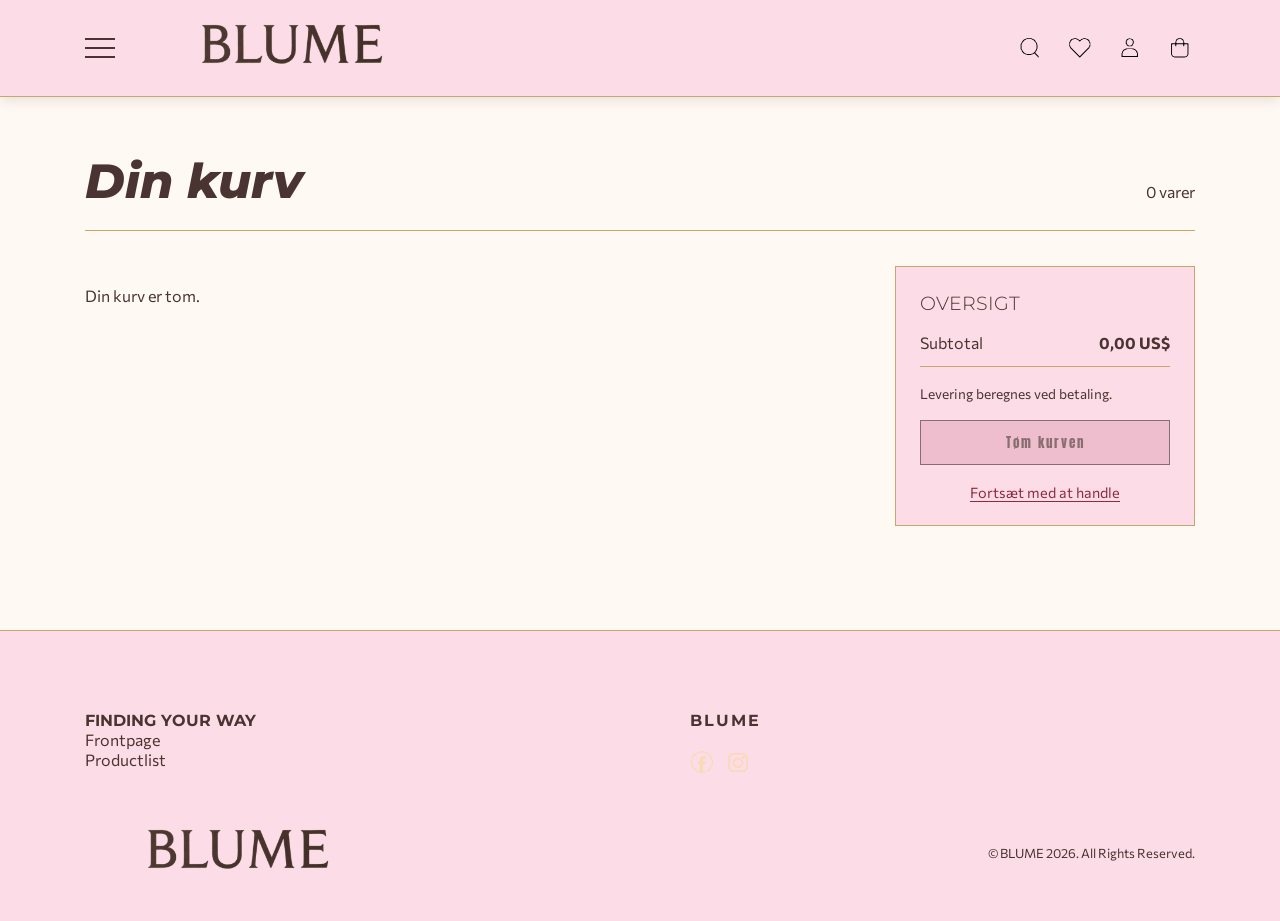
==== basket.html @ ae3f295f "product side" ====
<!DOCTYPE html>
<html lang="da">

<head>
    <meta charset="UTF-8">
    <meta name="viewport" content="width=device-width, initial-scale=1.0">
    <meta name="robots" content="noindex">
    <title>BLUME – Kurv</title>
    <link rel="icon" type="image/x-icon" href="images/favicon.ico">
    <link rel="preconnect" href="https://fonts.googleapis.com">
    <link rel="preconnect" href="https://fonts.gstatic.com" crossorigin>
    <link
        href="https://fonts.googleapis.com/css2?family=Commissioner:wght@100..900&family=Montserrat:ital,wght@0,100..900;1,100..900&display=swap"
        rel="stylesheet">
    <link rel="stylesheet" href="style.css">
</head>

<body>
    <!-- Fælles sidehoved med link tilbage til forsiden og kurven. -->
    <header class="header">
        <a class="logo_wrap" href="index.html" aria-label="BLUME – forside">
            <img src="images/blume-logo.png" class="logo" alt="BLUME">
        </a>
        <button class="burger" aria-label="Åbn menu">
            <span class="line"></span>
            <span class="line"></span>
            <span class="line"></span>
        </button>
        <nav class="navbar">
            <ul>
                <li><a href="index.html">Frontpage</a></li>
                <li><a href="productlist.html">Products</a></li>
            </ul>
        </nav>
        <nav class="header-actions" aria-label="Hurtige links">
            <a href="search.html" aria-label="Søg" title="Søg">
                <img src="images/search.svg" alt="" aria-hidden="true" width="30" height="30">
            </a>
            <a href="favorites.html" aria-label="Favoritter" title="Favoritter">
                <img src="images/heart.svg" alt="" aria-hidden="true" width="30" height="30">
            </a>
            <a href="profil.html" aria-label="Profil" title="Profil">
                <img src="images/profil.svg" alt="" aria-hidden="true" width="30" height="30">
            </a>
            <a href="basket.html" aria-label="Kurv" title="Kurv">
                <img src="images/basket.svg" alt="" aria-hidden="true" width="40" height="40">
            </a>
        </nav>
    </header>

    <!-- Kurvside med varelinjer, antal og en enkel prisoversigt. -->
    <main class="basket-page">
        <div class="basket-heading">
            <h1>Din kurv</h1>
            <p id="basket-count" aria-live="polite"></p>
        </div>
        <p id="basket-status" role="status" aria-live="polite"></p>
        <div class="basket-layout">
            <section id="basket-items" class="basket-items" aria-label="Varer i kurven" aria-live="polite"></section>
            <aside class="basket-summary" aria-labelledby="basket-summary-title">
                <h2 id="basket-summary-title">Oversigt</h2>
                <div class="basket-summary-row">
                    <span>Subtotal</span>
                    <strong id="basket-subtotal"></strong>
                </div>
                <p>Levering beregnes ved betaling.</p>
                <button id="clear-basket" class="btn" type="button">Tøm kurven</button>
                <a class="basket-continue" href="productlist.html">Fortsæt med at handle</a>
            </aside>
        </div>
    </main>

    <footer class="footer">
        <div class="footer-grid">
            <div>
                <h3>Finding your way</h3>
                <ul>
                    <li><a href="index.html">Frontpage</a></li>
                    <li><a href="productlist.html">Productlist</a></li>
                </ul>
            </div>
            <div class="footer-social">
                <h4>BLUME</h4>
                <div class="social-icons">
                    <a href="#" target="_blank">
                        <img src="images/face_logo.png" alt="Facebook">
                    </a>
                    <a href="#" target="_blank">
                        <img src="images/insta_logo.png" alt="Instagram">
                    </a>
                </div>
            </div>
        </div>
        <div class="footer-bottom">
            <img src="images/blume-logo.png" class="logo" alt="BLUME">
            <p>© BLUME 2026. All Rights Reserved.</p>
        </div>
    </footer>

    <script src="script.js"></script>
    <script src="api.js"></script>
    <script src="basket.js"></script>
</body>

</html>
---- style.css ----
@import url("https://fonts.googleapis.com/css2?family=Alegreya:ital,wght@0,400..900;1,400..900&family=Anton&family=Chewy&family=Open+Sans:ital,wght@0,300..800;1,300..800&display=swap");

/* ========================================
   VARIABLES
======================================== */

:root {
  /* Farvepaletten fra jeres referencebillede */
  --color-petal-pink: #f3c6d5;
  --color-powder-blush: #e9afc2;
  --color-porcelain: #fff9f4;
  --color-matcha-cream: #d8dec2;
  --color-lavender-mist: #dcd3e8;
  --color-cherry-lacquer: #8e2940;
  --color-warm-cocoa: #4a3432;
  --color-champagne-gold: #c9a66b;
  --color-plum: #470f3f;
  --color-soft-pink: #fcdce6;
  --color-text: var(--color-warm-cocoa);
  /* Font størrelser */
  --font-h1-size: 3rem;
  --font-h2-size: 1.2rem;
  --font-h3-size: 1rem;
  --text-size: 1rem;
  /* Fonts */
  --font-family-h1: "Montserrat", sans-serif;
  --font-family-h2-h3: "Montserrat", sans-serif;
  --font-family-p: "Commissioner", sans-serif;
  --font-family-btn: "Anton", sans-serif;
  /* Font weight */
  --font-weight-extrabold: 800;
  --font-weight-bold: 700;
  --font-weight-medium: 500;
  --font-weight-regular: 300;
}

/* ========================================
   RESET
======================================== */

* {
  margin: 0;
  padding: 0;
  box-sizing: border-box;

  scroll-behavior: smooth;
}

body {
  overflow-x: hidden;
}

img {
  max-width: 100%;
}

main {
  padding: 0 85px;
  max-width: 100%;
}

/* ========================================
   OVERSKRIFTER OG TEKST
======================================== */

h1 {
  margin: 20px 0;
  color: var(--color-text);
  font-family: var(--font-family-h1);
  font-size: var(--font-h1-size);
  font-style: italic;
  font-weight: var(--font-weight-extrabold);
  line-height: 1.3;
  text-align: center;
}

h2 {
  margin: 20px 0;
  color: var(--color-text);
  font-family: var(--font-family-h2-h3);
  font-size: var(--font-h2-size);
  font-weight: var(--font-weight-regular);
  text-transform: uppercase;
}

h3 {
  color: var(--color-text);
  font-family: var(--font-family-h2-h3);
  font-size: var(--font-h3-size);
  text-transform: uppercase;
}

p {
  color: var(--color-text);
  font-family: var(--font-family-p);
  font-size: var(--text-size);
}

/* ========================================
   GENEREL BUTTON
======================================== */

.btn {
  display: inline-block;
  padding: 12px 40px;
  background: var(--color-warm-cocoa);
  color: var(--color-powder-blush);
  border: 1px solid var(--color-warm-cocoa);
  font-family: var(--font-family-btn);
  font-size: 0.8rem;
  letter-spacing: 2px;
  text-decoration: none;
  transition: 0.3s ease;
  margin-bottom: 1rem;
}

.btn:hover {
  background: var(--color-powder-blush);
  color: var(--color-warm-cocoa);
  border-color: var(--color-warm-cocoa);
}

.btn.active {
  background: var(--color-cherry-lacquer);
  color: var(--color-warm-cocoa);
  border-color: var(--color-warm-cocoa);
}

/* ========================================
   HEADER
======================================== */

.header {
  position: fixed;
  top: 0;
  left: 0;
  z-index: 1000;
  display: flex;
  justify-content: flex-start;
  align-items: center;
  gap: 24px;
  width: 100%;
  padding: 5px 85px;
  background-color: var(--color-porcelain);
  box-shadow: 0 4px 12px rgba(74, 52, 50, 0.12);
}

.logo_wrap {
  display: flex;
  align-items: center;
  gap: 12px;
}

.logo {
  width: 250px;
}

.header p {
  margin: 0;
  color: var(--color-warm-cocoa);
  font-family: var(--font-family-h1);
  font-size: 1rem;
  font-style: italic;
  font-weight: var(--font-weight-medium);
  letter-spacing: 5px;
}

/* ========================================
   NAVIGATION
======================================== */

.navbar ul {
  display: flex;
  flex-direction: column;
  gap: 20px;
  margin: 0;
  padding: 0;
  list-style: none;
  text-align: left;
}

.navbar {
  display: none;
  position: absolute;
  top: 100%;
  left: 85px;
  width: 220px;
  padding: 20px;
  background-color: var(--color-porcelain);
  box-shadow: 0 4px 12px rgba(74, 52, 50, 0.12);
}

.navbar.active {
  display: block;
}

.navbar a {
  color: var(--color-warm-cocoa);
  font-family: var(--font-family-p);
  font-size: 1rem;
  font-weight: var(--font-weight-medium);
  letter-spacing: 1px;
  text-decoration: none;
  transition: 0.3s ease;
}

.navbar a:hover {
  color: var(--color-cherry-lacquer);
}

.navbar a.active {
  color: var(--color-powder-blush);
}

.header-actions {
  display: flex;
  align-items: center;
  gap: 20px;
  margin-left: auto;
}

.header-actions a {
  display: flex;
  align-items: center;
  justify-content: center;
  width: 30px;
  height: 30px;
  color: var(--color-warm-cocoa);
}

.header-actions a:hover {
  color: var(--color-cherry-lacquer);
}

.header-actions img {
  display: block;
  width: 30px;
  height: 30px;
  object-fit: contain;
}

/* ========================================
   BURGER MENU
======================================== */

.burger {
  display: flex;
  order: -1;
  flex: 0 0 30px;
  flex-direction: column;
  justify-content: space-between;
  width: 30px;
  height: 20px;
  background: transparent;
  border: none;
  cursor: pointer;
}

.burger.active .line:nth-child(1) {
  transform: rotate(45deg) translate(5px, 5px);
}

.burger.active .line:nth-child(2) {
  opacity: 0;
}

.burger.active .line:nth-child(3) {
  transform: rotate(-45deg) translate(5px, -5px);
}

.burger .line {
  width: 100%;
  height: 2px;
  background: var(--color-warm-cocoa);
  transition: 0.3s ease;
}

/* ========================================
   HERO
======================================== */

.announcement-bar {
  width: 100vw;
  max-width: none;
  margin-top: 95px;
  margin-left: calc(50% - 50vw);
  margin-right: calc(50% - 50vw);
  overflow: hidden;
  background-color: #d9dfc3;
  color: #000;
  text-align: center;
  padding: 22px 15px;
  font-family: var(--font-family-h2-h3), sans-serif;
  font-size: 22px;
  font-weight: 300;
  box-sizing: border-box;
}

.announcement-track {
  display: flex;
  width: max-content;
  animation: announcement-scroll 28s linear infinite;
}

.announcement-group {
  display: flex;
  flex: 0 0 auto;
  align-items: center;
}

.announcement-group span {
  padding: 0 1.5rem;
}

.announcement-group span::after {
  content: "•";
  margin-left: 3rem;
  color: var(--color-plum);
}

.announcement-track:hover {
  animation-play-state: paused;
}

@keyframes announcement-scroll {
  to {
    transform: translateX(-50%);
  }
}

@media (prefers-reduced-motion: reduce) {
  .announcement-track {
    animation: none;
  }

  .announcement-group[aria-hidden="true"] {
    display: none;
  }

  .announcement-group {
    flex-wrap: wrap;
    justify-content: center;
  }
}

.hero {
  width: 100vw;
  max-width: none;
  margin-left: calc(50% - 50vw);
  margin-right: calc(50% - 50vw);
  min-height: 700px;
  padding-top: 0;
  overflow: hidden;

  background-image: url("images/hero.svg");
  background-size: cover;
  background-position: center;
  background-repeat: no-repeat;
  display: flex;
  justify-content: center;
  align-items: center;
  text-align: center;
}

.hero-content {
  display: flex;
  flex-direction: column;
  align-items: center;
  gap: 22px;
}

.hero h1 {
  margin: 0;
  color: #463330;
  font-family: var(--font-family-h1);
  font-size: 48px;
  font-style: var(--font-weight-extrabold);
  font-weight: 900;
}

.hero-button {
  display: inline-flex;
  justify-content: center;
  align-items: center;
  padding: 25px 50px;
  border-radius: 50px;
  background-color: #480d40;
  color: #a6ad8a;
  font-family: Arial, sans-serif;
  font-size: 23px;
  font-weight: 900;
  text-decoration: none;
  transition: 0.3s ease;
}

.hero-button:hover {
  background-color: #612057;
  transform: scale(1.05);
}

.hero img {
  display: block;
  width: 100%;
  height: auto;
}

.goodiebox {
  width: 100vw;
  max-width: none;
  min-height: 700px;
  margin-left: calc(50% - 50vw);
  margin-right: calc(50% - 50vw);
  padding: 0 10%;
  overflow: hidden;
  background-image: url("images/goodiebox.svg");
  background-size: cover;
  background-position: center;
  background-repeat: no-repeat;
  display: flex;
  align-items: center;
  justify-content: flex-end;
  text-align: right;
}

.goodiebox-content {
  display: flex;
  flex-direction: column;
  align-items: center;
  gap: 22px;
}

.goodiebox h1 {
  margin: 0;
  color: #463330;
  font-family: var(--font-family-h1);
  font-size: 36px;
  font-style: var(--font-weight-extrabold);
  text-align: center;
}
.goodiebox h2 {
  width: 100%;
  margin: 0;
  color: #463330;
  font-family: var(--font-family-h2-h3);
  font-size: 30px;
  font-style: var(--font-weight-regular);
  text-transform: none;
  text-align: center;
}

@media (max-width: 600px) {
  .goodiebox {
    min-height: 350px;
    padding: 0 8%;
    background-position: center;
  }

  .goodiebox h1 {
    font-size: 27px;
  }
  .goodiebox h2 {
    font-size: 22px;
  }
}

/* ========================================
   GRID 1-1
======================================== */

.grid_1-1 {
  display: grid;
  grid-template-columns: 1fr 1fr;
  gap: 100px;
  align-items: center;
  max-width: 1100px;
  margin: 0 auto;
}

/* ========================================
   KORT OM SITE
======================================== */

.kortomsite {
  position: relative;
  /* Fjerner main's side-padding */
  margin-left: -85px;
  margin-right: -85px;
  padding: 160px 30px 100px;
  overflow: hidden;
  background-image: url("images/hero.png");
  background-size: cover;
  background-position: center;
  background-repeat: no-repeat;
}

/* CENTRERET INDHOLD */

.kortomsite-content {
  position: relative;
  z-index: 1;
  max-width: 700px;
  margin: 0 auto;
  text-align: center;
}

/* OVERSKRIFT */

.kortomsite h1 {
  color: var(--color-soft-pink);
  text-align: center;
}

/* UNDEROVERSKRIFT */

.kortomsite h2 {
  color: var(--color-porcelain);
  text-align: center;
}

/* TEKST */

.kortomsite p {
  color: var(--color-warm-cocoa);
  line-height: 1.7;
  text-align: center;
}

/* ========================================
   KATEGORI GRID - FORSIDE
======================================== */

.category-section {
  width: 100%;
  padding: 32px 0;
}

/* GRID */

.category-grid {
  display: grid;
  grid-template-columns: repeat(4, minmax(0, 1fr));
  gap: 15px;
}

/* KATEGORI KORT */

.category-card {
  position: relative;
  display: block;
  width: 100%;
  height: 410px;
  overflow: hidden;
  color: var(--color-warm-cocoa);
  text-decoration: none;
}

/* BILLEDER */

.category-card img {
  display: block;
  width: 100%;
  height: 100%;
  object-fit: cover;
  transition: transform 0.4s ease;
}

/* HOVER PÅ BILLEDE */

.category-card:hover img {
  transform: scale(1.05);
}

/* KATEGORI KNAP */

.category-button {
  position: absolute;
  bottom: 30px;
  left: 50%;
  transform: translateX(-50%);
  display: inline-block;
  padding: 24px 28px;
  background: var(--color-porcelain);
  color: var(--color-warm-cocoa);
  font-family: var(--font-family-p);
  font-size: 22px;
  font-weight: var(--font-weight-medium);
  white-space: nowrap;
  text-align: center;
  transition:
    background 0.3s ease,
    color 0.3s ease;
}

/* HOVER */

.category-card:hover .category-button {
  background: var(--color-warm-cocoa);
  color: #fff;
}

/* ========================================
   PRODUCTLIST PAGE
======================================== */

.productlist-page {
  padding: 150px 85px 80px;
  background-color: var(--color-porcelain);
  min-height: 100vh;
}

/* ========================================
   PRODUCTLIST OVERSKRIFT
======================================== */

.productlist-header {
  margin-bottom: 50px;
  text-align: center;
}

.productlist-header h1 {
  color: var(--color-warm-cocoa);
}

.productlist-header p {
  color: var(--color-warm-cocoa);
}

/* ========================================
   PRODUCT GRID
======================================== */

.product_list_container {
  display: grid;
  grid-template-columns: repeat(auto-fit, minmax(min(250px, 100%), 1fr));
  grid-template-rows: auto auto 1fr auto 1fr;
  gap: 30px 20px;
}

/* ========================================
   PRODUCT CARD - SUBGRID
======================================== */

.product {
  display: grid;
  grid-template-rows: subgrid;
  grid-row: span 5;
  gap: 12px;
  position: relative;
  min-width: 0;
  padding-bottom: 20px;
  background-color: var(--color-porcelain);
}

/* ========================================
   PRODUCT IMAGE
======================================== */

.product > img {
  display: block;
  width: 100%;
  aspect-ratio: 3 / 4;
  object-fit: cover;
}

/* ========================================
   PRODUCT NAME
======================================== */

.product h3 {
  margin: 0;
  padding: 0 20px;
  color: var(--color-warm-cocoa);
  font-family: var(--font-family-h2-h3);
  font-size: 1.2rem;
  text-transform: uppercase;
}

/* ========================================
   PRODUCT DESCRIPTION
======================================== */

.product > p:not(.soldout_tag) {
  padding: 0 20px;
  color: var(--color-warm-cocoa);
  font-family: var(--font-family-p);
  font-size: 0.9rem;
}

/* ========================================
   PRODUCT PRICE
======================================== */

.product-price {
  display: flex;
  flex-direction: column;
  gap: 5px;
  padding: 0 20px;
}

.product-price p {
  color: var(--color-warm-cocoa);
  font-family: var(--font-family-p);
  font-size: 1rem;
  font-weight: 700;
}

/* ========================================
   DISCOUNT
======================================== */

.discount .product-price > p:first-child {
  color: var(--color-cherry-lacquer);
}

.product-price .old-price {
  color: var(--color-warm-cocoa);
  font-size: 0.85rem;
  font-weight: 400;
  text-decoration: line-through;
}

.product-detail-image {
  position: relative;
}

.product-favorite {
  position: absolute;
  top: 12px;
  left: 12px;
  display: grid;
  place-items: center;
  width: 44px;
  height: 44px;
  background: var(--color-porcelain);
  color: var(--color-warm-cocoa);
  border: 1px solid var(--color-champagne-gold);
  border-radius: 50%;
  font-size: 1.5rem;
  cursor: pointer;
}

.product-favorite[aria-pressed="true"] {
  color: var(--color-cherry-lacquer);
}

.product-favorite:focus-visible {
  outline: 3px solid var(--color-cherry-lacquer);
  outline-offset: 3px;
}

.detail-sale-tag {
  position: absolute;
  top: 0;
  right: 0;
  background-color: var(--color-cherry-lacquer);
  color: var(--color-porcelain);
  padding: 10px 15px;
  font-weight: bold;
}

.detail-sale-tag:empty {
  display: none;
}

.detail-soldout-tag {
  position: absolute;
  top: 0;
  left: 0;
  padding: 10px 15px;
  background-color: var(--color-warm-cocoa);
  color: var(--color-porcelain);
  font-family: var(--font-family-btn);
  font-size: 0.8rem;
  letter-spacing: 1px;
}

.detail-soldout-tag:empty {
  display: none;
}

.detail-soldout-tag:empty {
  display: none;
}

/* ========================================
   PRODUCT BUTTON
======================================== */

.product .btn {
  display: block;
  width: calc(100% - 40px);
  margin: 0 20px;
  padding: 12px 15px;
  text-align: center;
  align-self: end;
}

/* Holder produktlink og kurveknap samlet i produktkortet. */
.product-actions {
  display: grid;
  gap: 8px;
  align-self: end;
}

.product .product-actions .btn {
  width: 100%;
  margin: 0;
}

/* ========================================
   SOLD OUT
======================================== */

.soldout_tag {
  visibility: hidden;
}

.soldout > img {
  opacity: 0.5;
}

.soldout .soldout_tag {
  visibility: visible;
  position: absolute;
  top: 0;
  left: 0;
  padding: 10px 15px;
  background-color: var(--color-warm-cocoa);
  color: var(--color-porcelain);
  font-family: var(--font-family-btn);
  font-size: 0.8rem;
  letter-spacing: 1px;
}

/* ========================================
   DISCOUNT
======================================== */

.discount_tag {
  display: none;
}

.discount .discount_tag {
  display: block;
  position: absolute;
  top: 0;
  right: 0;
  padding: 10px 15px;
  background-color: var(--color-cherry-lacquer);
  color: var(--color-porcelain);
  font-family: var(--font-family-btn);
  font-size: 0.8rem;
  letter-spacing: 1px;
}

/* ========================================
   FOOTER
======================================== */

.footer {
  padding: 80px 85px 0;
  background-color: var(--color-warm-cocoa);
}

.footer .logo {
  width: 80px;
}

.footer-grid {
  display: grid;
  grid-template-columns: repeat(2, 1fr);
  gap: 100px;
}

.footer ul {
  margin: 0;
  padding: 0;
  list-style: none;
}

.footer-social {
  display: flex;
  flex-direction: column;
  align-items: flex-start;
}

.social-icons {
  display: flex;
  gap: 12px;
}

.social-icons img {
  width: 24px;
  height: 24px;
}

.footer h4 {
  margin-bottom: 20px;
  color: var(--color-soft-pink);
  font-family: var(--font-family-h2-h3);
  letter-spacing: 2px;
}

.footer a {
  color: var(--color-soft-pink);
  font-family: var(--font-family-p);
  text-decoration: none;
}

.footer a:hover {
  color: var(--color-cherry-lacquer);
}

.footer p {
  color: var(--color-soft-pink);
  font-size: 0.9rem;
  line-height: 1.8;
}

.footer-bottom {
  display: flex;
  justify-content: space-between;
  align-items: center;
  margin-top: 8px;
  padding: 25px 0;
}

.footer-bottom p {
  font-size: 0.8rem;
}

/* ========================================
   PRODUCT PAGE
======================================== */

.product-page {
  padding: 160px 85px 80px;
  min-height: 100vh;
  background-color: var(--color-porcelain);
}

/* ========================================
   BACK LINK
======================================== */

.back-link {
  display: inline-block;
  margin-bottom: 35px;
  color: var(--color-warm-cocoa);
  font-family: var(--font-family-p);
  font-size: 0.9rem;
  text-decoration: none;
}

.back-link:hover {
  color: var(--color-cherry-lacquer);
}

/* ========================================
   PRODUCT LAYOUT
======================================== */

.product-detail {
  display: grid;
  grid-template-columns: 1.1fr 1fr 0.8fr;
  gap: 40px;
  align-items: start;
}

/* ========================================
   PRODUCT IMAGE
======================================== */

.product-detail-image {
  background-color: var(--color-porcelain);
}

.product-detail-image img {
  display: block;
  width: 100%;
  height: auto;
  object-fit: contain;
}

/* ========================================
   PRODUCT INFORMATION
======================================== */

.product-information {
  padding: 0 10px;
}

.product-information h1 {
  margin: 0 0 35px;
  color: var(--color-warm-cocoa);
  font-size: 2.5rem;
  text-align: left;
  line-height: 1.1;
}

/* ========================================
   SPECIFICATIONS
======================================== */

.product-specifications h2 {
  margin: 20px 0 5px;
  color: var(--color-warm-cocoa);
  font-family: var(--font-family-h2-h3);
  font-size: 1.1rem;
}

.product-specifications p {
  margin-bottom: 15px;
  color: var(--color-warm-cocoa);
  font-family: var(--font-family-p);
  font-size: 0.95rem;
  line-height: 1.5;
}

/* ========================================
   BRAND INFORMATION
======================================== */

.brand-information {
  margin-top: 60px;
}

.brand-information h2 {
  margin-bottom: 15px;
  color: var(--color-cherry-lacquer);
  font-family: var(--font-family-h2-h3);
  font-size: 2.5rem;
}

.brand-information p {
  color: var(--color-warm-cocoa);
  font-family: var(--font-family-p);
  font-size: 0.95rem;
  line-height: 1.6;
}

/* ========================================
   BUY BOX
======================================== */

.product-buy-box {
  display: flex;
  flex-direction: column;
  gap: 25px;
  padding: 30px;
  background-color: var(--color-warm-cocoa);
}

.product-buy-box h2 {
  margin: 0;
  color: var(--color-porcelain);
  font-family: var(--font-family-h2-h3);
  font-size: 1.8rem;
  line-height: 1.3;
}

.product-buy-box .product-category {
  color: var(--color-porcelain);
  font-family: var(--font-family-p);
  font-size: 0.9rem;
}

.product-buy-box .product-detail-price p {
  color: var(--color-powder-blush);
  font-family: var(--font-family-p);
  font-size: 1.5rem;
  font-weight: 700;
}
.product-detail-price {
  display: flex;
  flex-direction: column;
  gap: 5px;
}

.product-buy-box .detail-original-price {
  color: var(--color-porcelain);
  font-size: 1rem;
  font-weight: 400;
  text-decoration: line-through;
}

.purchase-actions {
  display: grid;
  gap: 14px;
}

.quantity-selector {
  display: flex;
  align-items: center;
  justify-content: space-between;
  width: 132px;
  min-height: 44px;
  padding: 4px;
  border: 1px solid var(--color-porcelain);
  color: var(--color-porcelain);
  font-family: var(--font-family-p);
}

.quantity-selector button {
  width: 34px;
  height: 34px;
  background: transparent;
  color: inherit;
  border: 0;
  font-size: 1.25rem;
  cursor: pointer;
}

.quantity-selector button:disabled {
  opacity: 0.45;
  cursor: not-allowed;
}

.quantity-value {
  min-width: 24px;
  text-align: center;
}

.detail-original-price:empty {
  display: none;
}

/* ========================================
   SIZE SELECTOR
======================================== */

.size-selector {
  display: flex;
  flex-direction: column;
  gap: 10px;
}

.size-selector label {
  color: var(--color-porcelain);
  font-family: var(--font-family-p);
  font-size: 0.9rem;
}

.size-selector select {
  width: 100%;
  padding: 12px 15px;
  background-color: var(--color-porcelain);
  color: var(--color-warm-cocoa);
  border: none;
  font-family: var(--font-family-p);
  font-size: 1rem;
  cursor: pointer;
}

/* ========================================
   ADD TO BASKET BUTTON
======================================== */

.product-buy-box .add-to-basket {
  width: 100%;
  padding: 15px;
  background-color: var(--color-cherry-lacquer);
  color: white;
  border: 1px solid var(--color-cherry-lacquer);
  font-family: var(--font-family-btn);
  font-size: 1rem;
  cursor: pointer;
}

.product-buy-box .add-to-basket:hover {
  background-color: var(--color-porcelain);
  color: var(--color-warm-cocoa);
  border-color: var(--color-porcelain);
}

.product-buy-box .add-to-basket:disabled {
  opacity: 0.55;
  cursor: not-allowed;
}

/* ========================================
   RESPONSIVE - TABLET
======================================== */

@media (max-width: 1024px) {
  /* KATEGORI GRID */

  .category-grid {
    grid-template-columns: repeat(2, minmax(0, 1fr));
  }

  .category-card {
    height: 350px;
  }

  .category-button {
    font-size: 20px;
    padding: 20px 25px;
  }

  /* PRODUCTLIST */

  .productlist-page {
    padding: 150px 40px 60px;
  }

  /* KORT OM SITE */

  .kortomsite {
    padding: 60px 50px;
  }

  /* ========================================
     PRODUKTSIDE - TABLET
  ======================================== */

  /* Billede + information ved siden af hinanden */
  .product-detail {
    grid-template-columns: 1fr 1fr;
    gap: 40px;
  }

  /* Buy box går over hele bredden nedenunder */
  .product-buy-box {
    grid-column: 1 / -1;
  }
}

/* ========================================
   RESPONSIVE - MOBIL / TABLET
======================================== */

@media (max-width: 800px) {
  /* ========================================
     GENERELT
  ======================================== */

  main {
    padding: 0 25px;
  }

  /* ========================================
     HEADER
  ======================================== */

  .header {
    position: relative;
    padding: 15px 25px;
  }

  /* LOGO */

  /* ========================================
     NAVIGATION
  ======================================== */

  .navbar {
    left: 25px;
  }

  .header {
    gap: 10px;
  }

  .header-actions {
    gap: 20px;
  }

  .header-actions a {
    width: 30px;
    height: 30px;
  }

  .navbar a {
    font-size: 18px;
  }

  /* ========================================
     BURGER MENU
  ======================================== */

  /* ========================================
     HERO
  ======================================== */

  .announcement-bar {
    margin-top: 0;
  }

  .hero {
    padding-top: 0;
  }

  @media (max-width: 600px) {
    .hero {
      min-height: 350px;
    }

    .hero h1 {
      font-size: 27px;
    }

    .hero-button {
      padding: 20px 40px;
      font-size: 18px;
    }
  }

  /* ========================================
     KORT OM SITE
  ======================================== */

  .kortomsite {
    margin-left: -25px;
    margin-right: -25px;
    padding: 70px 25px;
  }

  /* ========================================
     PRODUCTLIST
  ======================================== */

  .productlist-page {
    padding: 50px 25px;
  }

  /* ========================================
     FOOTER
  ======================================== */

  .footer {
    padding: 50px 25px 0;
  }

  .footer-grid {
    grid-template-columns: 1fr;
    gap: 40px;
  }

  .footer-bottom {
    gap: 20px;
  }

  /* ========================================
     PRODUKTSIDE - TABLET / MOBIL
  ======================================== */

  .product-page {
    padding: 50px 25px 60px;
  }

  /* BACK LINK */

  .back-link {
    margin-bottom: 25px;
  }

  /* PRODUCT LAYOUT */

  .product-detail {
    grid-template-columns: 1fr;
    gap: 35px;
  }

  /* PRODUCT IMAGE */

  .product-detail-image {
    width: 100%;
    max-width: 500px;
    margin: 0 auto;
  }

  .product-detail-image img {
    display: block;
    width: 100%;
    height: auto;
  }

  /* SALE + SOLD OUT TAGS */

  .detail-sale-tag,
  .detail-soldout-tag {
    padding: 10px 14px;
    font-size: 0.75rem;
  }

  /* PRODUCT SPECIFICATIONS */

  .product-specifications {
    width: 100%;
  }

  .product-specifications h2 {
    margin: 20px 0 5px;
  }

  .product-specifications h2:first-child {
    margin-top: 0;
  }

  .product-specifications p {
    margin-bottom: 20px;
  }

  /* BRAND INFORMATION */

  .brand-information {
    margin-top: 10px;
  }

  .brand-information h2 {
    margin-top: 0;
    font-size: 2rem;
  }

  /* BUY BOX */

  .product-buy-box {
    grid-column: auto;

    width: 100%;
    padding: 30px;

    gap: 20px;
  }

  .product-buy-box h2 {
    font-size: 1.6rem;
    line-height: 1.3;
  }

  /* PRODUCT PRICE */

  .product-buy-box .detail-sale-price {
    font-size: 1.5rem;
  }

  .product-buy-box .detail-original-price {
    font-size: 1rem;
  }

  /* SIZE SELECTOR */

  .size-selector {
    width: 100%;
  }

  .size-selector select {
    width: 100%;
  }

  /* ADD TO BASKET */

  .product-buy-box .add-to-basket {
    width: 100%;
  }
}

/* ========================================
   RESPONSIVE - MOBIL
======================================== */

@media (max-width: 600px) {
  /* ========================================
     GENERELT
  ======================================== */

  main {
    padding: 0 15px;
  }

  /* ========================================
     KORT OM SITE
  ======================================== */

  .kortomsite {
    margin-left: -15px;
    margin-right: -15px;
    padding: 60px 20px;
  }

  .kortomsite h1 {
    font-size: 2.3rem;
  }

  .kortomsite h2 {
    text-align: center;
  }

  .kortomsite-image img {
    max-width: 100%;
  }

  /* ========================================
     KATEGORI SEKTION
  ======================================== */

  .category-section {
    padding: 20px 0;
  }

  /* KATEGORI GRID */

  .category-grid {
    grid-template-columns: 1fr;
    gap: 12px;
  }

  /* KATEGORI KORT */

  .category-card {
    height: 380px;
  }

  /* KATEGORI KNAP */

  .category-button {
    bottom: 25px;
    padding: 18px 24px;
    font-size: 18px;
  }

  /* ========================================
     PRODUCTLIST
  ======================================== */

  .productlist-page {
    padding: 40px 15px;
  }

  .product_list_container {
    grid-template-columns: 1fr;
    gap: 30px;
  }

  .productlist-header h1 {
    font-size: 2.3rem;
  }

  /* ========================================
     FOOTER
  ======================================== */

  .footer-bottom {
    flex-direction: column;
    align-items: flex-start;
  }

  /* ========================================
     PRODUKTSIDE - MOBIL
  ======================================== */

  .product-page {
    padding: 30px 15px 50px;
  }

  /* BACK LINK */

  .back-link {
    margin-bottom: 20px;
    font-size: 0.9rem;
  }

  /* PRODUCT LAYOUT */

  .product-detail {
    grid-template-columns: 1fr;
    gap: 30px;
  }

  /* PRODUCT IMAGE */

  .product-detail-image {
    width: 100%;
    max-width: 100%;
    margin: 0;
  }

  .product-detail-image img {
    width: 100%;
    height: auto;
  }

  /* SALE + SOLD OUT TAGS */

  .detail-sale-tag,
  .detail-soldout-tag {
    padding: 8px 10px;
    font-size: 0.7rem;
  }

  /* PRODUCT SPECIFICATIONS */

  .product-specifications {
    width: 100%;
  }

  .product-specifications h2 {
    margin: 18px 0 5px;
    font-size: 1rem;
  }

  .product-specifications h2:first-child {
    margin-top: 0;
  }

  .product-specifications p {
    margin-bottom: 18px;
    font-size: 0.9rem;
  }

  /* BRAND INFORMATION */

  .brand-information {
    margin-top: 0;
  }

  .brand-information h2 {
    margin-top: 0;
    margin-bottom: 10px;
    font-size: 1.8rem;
  }

  .brand-information p {
    font-size: 0.9rem;
  }

  /* BUY BOX */

  .product-buy-box {
    grid-column: auto;

    width: 100%;
    padding: 25px 20px;

    gap: 18px;
  }

  .product-buy-box h2 {
    font-size: 1.5rem;
    line-height: 1.3;
  }

  .product-buy-box .product-category {
    font-size: 0.9rem;
  }

  /* PRODUCT PRICE */

  .product-buy-box .detail-sale-price {
    font-size: 1.4rem;
  }

  .product-buy-box .detail-original-price {
    font-size: 0.95rem;
  }

  /* SIZE SELECTOR */

  .size-selector {
    width: 100%;
  }

  .size-selector select {
    width: 100%;
    padding: 12px 15px;
  }

  /* ADD TO BASKET */

  .product-buy-box .add-to-basket {
    width: 100%;
  }
}

[hidden] {
  display: none !important;
}

/* ========================================
   BEAUTY-PALETTE: OVERFLADER OG KONTRAST
======================================== */
body {
  background: var(--color-porcelain);
  color: var(--color-warm-cocoa);
}
.header {
  background: var(--color-soft-pink);
  border-bottom: 1px solid var(--color-champagne-gold);
}
.navbar a:hover,
.navbar a.active {
  color: var(--color-cherry-lacquer);
}
.btn {
  background: var(--color-powder-blush);
  color: var(--color-warm-cocoa);
  border-color: var(--color-warm-cocoa);
  cursor: pointer;
}
.btn:hover,
.btn.active {
  background: var(--color-cherry-lacquer);
  color: var(--color-porcelain);
  border-color: var(--color-cherry-lacquer);
}
.btn:disabled {
  opacity: 0.65;
  cursor: wait;
}
a:focus-visible,
button:focus-visible {
  outline: 3px solid var(--color-cherry-lacquer);
  outline-offset: 4px;
}
.kortomsite {
  background-image: linear-gradient(120deg, var(--color-soft-pink), var(--color-porcelain) 65%, var(--color-lavender-mist));
}
.kortomsite h1 {
  color: var(--color-cherry-lacquer);
}
.kortomsite h2 {
  color: var(--color-warm-cocoa);
}
.category-card {
  background: var(--color-soft-pink);
  border: 1px solid var(--color-champagne-gold);
}
.category-card[href*="fragrances"] {
  background: var(--color-lavender-mist);
}
.category-card[href*="natural"] {
  background: var(--color-matcha-cream);
}
.category-card img {
  object-fit: contain;
}
.category-button {
  background: var(--color-powder-blush);
  color: var(--color-warm-cocoa);
  border: 1px solid var(--color-champagne-gold);
}
.category-card:hover .category-button {
  background: var(--color-cherry-lacquer);
  color: var(--color-porcelain);
}
.btn[data-category="natural"]:not(.active):not(:hover) {
  background: var(--color-matcha-cream);
}
.btn[data-category="fragrances"]:not(.active):not(:hover) {
  background: var(--color-lavender-mist);
}
.product,
.product-detail-image {
  border: 1px solid var(--color-champagne-gold);
}
.product > img {
  object-fit: contain;
}
.product-buy-box {
  background: var(--color-lavender-mist);
  border: 1px solid var(--color-champagne-gold);
}
.product-buy-box h2,
.product-buy-box p,
.product-buy-box .product-category,
.product-buy-box .detail-original-price {
  color: var(--color-warm-cocoa);
}
.product-buy-box .product-detail-price p {
  color: var(--color-cherry-lacquer);
}
.detail-soldout-tag {
  background: var(--color-matcha-cream);
  color: var(--color-warm-cocoa);
}
.footer {
  background: var(--color-soft-pink);
  border-top: 1px solid var(--color-champagne-gold);
}
.footer h2,
.footer h4,
.footer a,
.footer p {
  color: var(--color-warm-cocoa);
}
.footer a:hover {
  color: var(--color-cherry-lacquer);
}

/* BLUME-logo: originalfilen bevares med sit format og sine farver. */
.logo_wrap {
  display: inline-flex;
  text-decoration: none;
  flex-shrink: 0;
}
.header .logo,
.footer .logo {
  display: block;
  width: 300px;
  height: auto;
  object-fit: contain;
}
@media (max-width: 800px) {
  .header .logo,
  .footer .logo {
    width: 220px;
  }

  .header .logo_wrap {
    flex: 1 1 auto;
    min-width: 0;
  }

  .header .logo {
    width: 100%;
    max-width: 220px;
  }
}
@media (max-width: 500px) {
  .header .logo,
  .footer .logo {
    width: 180px;
  }

  .header .logo {
    width: 100%;
    max-width: 180px;
  }
}

/* Rabatmærker: plumfarvet baggrund med lavendelfarvet tekst. */
.product.discount .discount_tag,
.product-detail-image .detail-sale-tag {
  background-color: var(--color-plum);
  color: var(--color-lavender-mist);
}
.discount .discount_tag,
.detail-sale-tag,
.frontpage-sale-tag {
  border-radius: 8px;
}

/* Forsidens produktgrids */
.frontpage-products {
  padding: 95px 0 80px;
}

.frontpage-product-section + .frontpage-product-section {
  margin-top: 65px;
}

.frontpage-section-heading {
  display: grid;
  grid-template-columns: 1fr auto 1fr;
  align-items: center;
  gap: 20px;
  margin-bottom: 28px;
  padding: 2rem;
}
.frontpage-product-section[aria-labelledby="beauty-heading"] .frontpage-section-heading {
  background-color: var(--color-soft-pink);
}
.frontpage-product-section[aria-labelledby="beauty-heading"] .frontpage-section-heading h2 {
  color: var(--color-plum);
}

.frontpage-product-section[aria-labelledby="fragrances-heading"] .frontpage-section-heading,
.frontpage-product-section[aria-labelledby="sale-heading"] .frontpage-section-heading {
  background-color: var(--color-plum);
}
.frontpage-product-section[aria-labelledby="fragrances-heading"] .frontpage-section-heading h2,
.frontpage-product-section[aria-labelledby="sale-heading"] .frontpage-section-heading h2 {
  color: var(--color-porcelain);
}

.frontpage-product-section[aria-labelledby="natural-heading"] .frontpage-section-heading {
  background-color: var(--color-soft-pink);
}
.frontpage-product-section[aria-labelledby="natural-heading"] .frontpage-section-heading h2 {
  color: var(--color-plum);
}
.frontpage-section-heading h2 {
  grid-column: 2;
  margin: 0;
  font-size: 2rem;
  text-align: center;
}

.frontpage-section-heading a {
  grid-column: 3;
  justify-self: end;
}

.frontpage-section-heading > a,
.frontpage-grid-message a {
  color: var(--color-cherry-lacquer);
  font-family: var(--font-family-p);
}

.frontpage-product-grid {
  display: grid;
  grid-template-columns: repeat(4, minmax(0, 1fr));
  gap: 40px;
}

.frontpage-product-card {
  min-width: 0;
}

.frontpage-sale-card {
  position: relative;
}

.frontpage-sale-tag {
  position: absolute;
  top: 10px;
  right: 10px;
  padding: 8px 12px;
  background-color: var(--color-plum);
  color: var(--color-porcelain);
  font-family: var(--font-family-h2-h3);
  font-weight: var(--font-weight-bold);
  font-size: 0.8rem;
}

#fragrances-products .frontpage-sale-tag,
#sale-products-grid .frontpage-sale-tag {
  background-color: var(--color-soft-pink);
  color: var(--color-plum);
}

.frontpage-product-link {
  display: block;
  color: var(--color-warm-cocoa);
  text-decoration: none;
}

.frontpage-product-link img {
  display: block;
  width: 100%;
  aspect-ratio: 1;
  object-fit: contain;
  padding: 15px;
  border-radius: 30px;
}

.frontpage-product-link h3 {
  margin: 12px 0 8px;
  font-family: var(--font-family-p);
  font-size: 1rem;
  line-height: 1.4;
  overflow-wrap: anywhere;
}

.frontpage-product-bottom {
  display: flex;
  flex-wrap: wrap;
  align-items: center;
  justify-content: space-between;
  gap: 8px;
}

.frontpage-product-prices p {
  margin: 0;
  font-size: 1rem;
}

.frontpage-product-prices .old-price {
  font-size: 0.8rem;
  text-decoration: line-through;
}

.frontpage-product-actions {
  display: flex;
  gap: 4px;
}

.frontpage-icon {
  display: inline-flex;
  align-items: center;
  justify-content: center;
  width: 38px;
  height: 38px;
  padding: 6px;
  color: var(--color-warm-cocoa);
  background: transparent;
  border: 0;
  border-radius: 8px;
  cursor: pointer;
}

.frontpage-icon img {
  display: block;
  width: 26px;
  height: 26px;
  object-fit: contain;
}

.frontpage-icon:hover {
  background: var(--color-powder-blush);
}

.favorite-button[aria-pressed="true"] {
  color: var(--color-cherry-lacquer);
}

.favorite-button[aria-pressed="true"] img {
  filter: brightness(0) saturate(100%) opacity(0.65);
}

.frontpage-stock {
  margin-top: 8px;
  font-size: 0.85rem;
}

.frontpage-grid-message {
  grid-column: 1 / -1;
}

.frontpage-action-status:empty {
  display: none;
}

@media (max-width: 1024px) {
  .frontpage-product-grid {
    gap: 24px;
  }
}

@media (max-width: 800px) {
  .frontpage-product-grid {
    grid-template-columns: repeat(2, minmax(0, 1fr));
    gap: 30px 20px;
  }
}

@media (max-width: 600px) {
  .frontpage-products {
    padding: 25px 0 50px;
  }

  .frontpage-section-heading h2 {
    font-size: 1.6rem;
  }

  .frontpage-product-section + .frontpage-product-section {
    margin-top: 45px;
  }

  .frontpage-product-link img {
    padding: 10px;
    border-radius: 24px;
  }
}

/* Kurvens hovedlayout og oversigt over de valgte varer. */
.basket-page {
  min-height: 70vh;
  padding: 150px 85px 80px;
}

.basket-heading {
  display: flex;
  align-items: baseline;
  justify-content: space-between;
  gap: 20px;
  margin-bottom: 35px;
  padding-bottom: 18px;
  border-bottom: 1px solid var(--color-champagne-gold);
}

.basket-heading h1 {
  margin: 0;
  text-align: left;
}

.basket-heading p {
  margin: 0;
}

.basket-layout {
  display: grid;
  grid-template-columns: minmax(0, 1fr) 300px;
  align-items: start;
  gap: 40px;
}

.basket-items {
  display: grid;
  gap: 18px;
}

/* Hver vare vises som en række med billede, antal og handlinger. */
.basket-item {
  display: grid;
  grid-template-columns: 100px minmax(0, 1fr) auto auto auto;
  align-items: center;
  gap: 20px;
  padding-bottom: 18px;
  border-bottom: 1px solid var(--color-champagne-gold);
}

.basket-item > img {
  display: block;
  width: 100px;
  height: 100px;
  object-fit: contain;
}

.basket-item-details h2 {
  margin: 0 0 8px;
  font-size: 1rem;
  font-weight: var(--font-weight-bold);
  text-transform: none;
}

.basket-item-details p {
  margin: 0;
}

.basket-quantity {
  display: flex;
  align-items: center;
  gap: 10px;
}

.basket-quantity-button {
  display: grid;
  place-items: center;
  width: 36px;
  height: 36px;
  background: var(--color-porcelain);
  color: var(--color-warm-cocoa);
  border: 1px solid var(--color-warm-cocoa);
  font-size: 1.2rem;
  cursor: pointer;
}

.basket-line-total {
  white-space: nowrap;
}

.basket-remove,
.basket-continue {
  color: var(--color-cherry-lacquer);
  font: inherit;
  text-decoration: underline;
  text-underline-offset: 3px;
}

.basket-remove {
  padding: 5px;
  background: transparent;
  border: 0;
  cursor: pointer;
}

/* Samler subtotal og kurvens fælles handlinger i sidepanelet. */
.basket-summary {
  display: grid;
  gap: 18px;
  padding: 24px;
  background: var(--color-soft-pink);
  border: 1px solid var(--color-champagne-gold);
}

.basket-summary h2 {
  margin: 0;
}

.basket-summary-row {
  display: flex;
  justify-content: space-between;
  gap: 16px;
  padding-bottom: 14px;
  border-bottom: 1px solid var(--color-champagne-gold);
  font-family: var(--font-family-p);
}

.basket-summary > p {
  margin: 0;
  font-size: 0.85rem;
}

.basket-summary .btn {
  width: 100%;
  margin: 0;
  text-align: center;
  cursor: pointer;
}

.basket-summary .btn:disabled {
  cursor: not-allowed;
}

.basket-continue {
  justify-self: center;
  font-family: var(--font-family-p);
  font-size: 0.9rem;
}

.basket-empty {
  padding: 20px 0;
}

/* På mindre skærme vises oversigten under varelisten. */
@media (max-width: 800px) {
  .basket-page {
    padding: 60px 25px;
  }

  .basket-layout {
    grid-template-columns: 1fr;
    gap: 30px;
  }
}

/* Mobiltilpasning af varelinjer, så antal og priser stadig kan læses. */
@media (max-width: 600px) {
  .basket-page {
    padding: 40px 15px;
  }

  .basket-heading {
    align-items: start;
  }

  .basket-heading h1 {
    font-size: 2rem;
  }

  .basket-item {
    grid-template-columns: 72px minmax(0, 1fr) auto;
    gap: 12px;
  }

  .basket-item > img {
    grid-row: span 2;
    width: 72px;
    height: 72px;
  }

  .basket-item-details h2 {
    overflow-wrap: anywhere;
  }

  .basket-quantity {
    grid-column: 2;
  }

  .basket-line-total {
    grid-column: 3;
    grid-row: 2;
  }

  .basket-remove {
    grid-column: 3;
    grid-row: 1;
  }
}

/* Anmeldelsesfeltets kolonner, kort og navigationsknapper. */
.blume-reviews {
  display: grid;
  grid-template-columns: minmax(210px, 1fr) minmax(0, 2.4fr);
  align-items: center;
  gap: 32px;
  padding: 48px 20px;
  background: var(--color-porcelain);
  color: var(--color-text);
}

.blume-reviews-intro {
  text-align: center;
}

.blume-reviews-intro h2 {
  margin: 0 0 12px;
  font-family: var(--font-family-h2-h3);
  font-size: 1.3rem;
  line-height: 1.35;
}

.blume-reviews-intro-stars {
  color: var(--color-plum);
  font-size: 2.5rem;
  white-space: nowrap;
}

.blume-reviews-intro p {
  margin-top: 10px;
  font-size: 0.8rem;
}

.blume-reviews-slider {
  display: flex;
  align-items: center;
  gap: 12px;
  min-width: 0;
}

.blume-reviews-arrow {
  flex: 0 0 auto;
  padding: 10px 3px;
  background: transparent;
  color: var(--color-plum);
  border: 0;
  font-size: 1.65rem;
  cursor: pointer;
}

.blume-reviews-arrow:focus-visible {
  outline: 2px solid var(--color-plum);
  outline-offset: 3px;
}

.blume-reviews-arrow:disabled {
  opacity: 0.35;
  cursor: default;
}

.blume-reviews-list {
  display: grid;
  grid-template-columns: repeat(3, minmax(0, 1fr));
  flex: 1;
  gap: 20px;
  min-width: 0;
}

.blume-review-card {
  min-width: 0;
  overflow-wrap: anywhere;
}

.blume-review-card h3 {
  margin: 0 0 5px;
  font-size: 1rem;
  font-weight: 400;
}

.blume-review-name {
  font-size: 0.8rem;
}

.blume-review-product {
  display: block;
  margin: 7px 0;
  color: var(--color-plum);
  font-size: 0.8rem;
  font-weight: 600;
  text-decoration: underline;
  text-underline-offset: 2px;
}

.blume-review-stars {
  padding-top: 6px;
  border-top: 1px solid var(--color-warm-cocoa);
  color: var(--color-plum);
  font-size: 1rem;
}

.blume-review-comment {
  margin-top: 8px;
  font-size: 0.82rem;
  line-height: 1.5;
}

@media (max-width: 900px) {
  .blume-reviews {
    grid-template-columns: 1fr;
    gap: 25px;
  }
}

@media (max-width: 650px) {
  .blume-reviews {
    padding: 32px 10px;
  }

  .blume-reviews-list {
    grid-template-columns: 1fr;
  }
}

/* BLUME product page */
.product-page {
  width: 100%;
  max-width: none;
  min-height: 0;
  padding: 115px 0 0;
  background: var(--color-porcelain);
}

.product-page .back-link {
  display: block;
  width: fit-content;
  margin: 0 0 40px max(30px, calc((100% - 1100px) / 2));
  font-family: Arial, sans-serif;
  font-size: 32px;
  line-height: 1;
  text-decoration: none;
}

.product-page .product-detail {
  display: grid;
  grid-template-columns: 300px minmax(0, 1fr);
  align-items: start;
  gap: 32px;
  width: calc(100% - 60px);
  max-width: 1100px;
  margin: 0 auto;
  padding: 0 0 80px;
}

.product-page .product-detail-image {
  position: relative;
  width: 100%;
  aspect-ratio: 1 / 1;
  overflow: hidden;
  border-radius: 18px;
  background: #dedede;
}

.product-page .detail-image {
  display: block;
  width: 100%;
  height: 100%;
  object-fit: contain;
}

.product-page .favorite-button {
  position: absolute;
  top: 10px;
  right: 10px;
  left: auto;
  z-index: 2;
}

.product-page .favorite-button[aria-pressed="true"] {
  color: var(--color-plum);
}

.product-page .detail-sale-tag {
  position: absolute;
  top: 8px;
  right: auto;
  left: 8px;
  z-index: 1;
}

.product-page .detail-soldout-tag:not(:empty) {
  top: auto;
  bottom: 8px;
}

.product-page .product-content {
  display: grid;
  grid-template-columns: minmax(0, 1fr) minmax(230px, 0.8fr);
  align-items: start;
  gap: 32px;
  min-width: 0;
}

.product-page .product-buy-box {
  display: flex;
  flex-direction: column;
  align-items: stretch;
  gap: 0;
  min-width: 0;
  padding: 0;
  background: transparent;
  border: 0;
}

.product-page .detail-brand {
  margin: 0 0 6px;
  color: #171313;
  font-family: var(--font-family-h2-h3);
  font-size: 18px;
  font-weight: 400;
  text-transform: uppercase;
}

.product-page .detail-name {
  margin: 0 0 8px;
  color: #171313;
  font-family: Georgia, "Times New Roman", serif;
  font-size: 26px;
  font-style: normal;
  font-weight: 400;
  line-height: 1.2;
  text-align: left;
  text-transform: uppercase;
}

.product-page .product-specifications h2 {
  margin: 0;
  color: #21191b;
  font-size: 12px;
  font-weight: 700;
}

.product-page .product-info-lines p {
  margin: 0;
  padding: 10px 0;
  border-bottom: 2px solid #21191b;
  color: #21191b;
  font-family: var(--font-family-p);
  font-size: 12px;
  line-height: 1.4;
}

.product-page .product-category {
  color: #21191b;
  font-family: var(--font-family-p);
  font-size: 12px;
}

.product-page .product-detail-price {
  display: flex;
  flex-direction: row;
  align-items: baseline;
  flex-wrap: wrap;
  gap: 10px;
  margin-top: 12px;
}

.product-page .product-detail-price p {
  margin: 0;
  color: #171313;
  font-family: var(--font-family-p);
  font-size: 17px;
  font-weight: 400;
}

.product-page .detail-original-price:not(:empty) {
  color: #777;
  font-size: 13px;
  text-decoration: line-through;
}

.product-page .purchase-actions {
  display: flex;
  align-items: center;
  flex-wrap: wrap;
  gap: 10px;
  margin-top: 8px;
}

.product-page .quantity-selector {
  display: flex;
  align-items: center;
  justify-content: space-between;
  gap: 10px;
  min-width: 100px;
  padding: 6px 10px;
  border: 0;
  border-radius: 30px;
  background: var(--color-plum);
  color: white;
  font-size: 12px;
}

.product-page .quantity-selector button {
  width: auto;
  height: auto;
  padding: 0;
  border: 0;
  background: transparent;
  color: white;
  font: inherit;
  cursor: pointer;
}

.product-page .quantity-selector button:disabled {
  opacity: 0.5;
  cursor: not-allowed;
}

.product-page .quantity-value {
  min-width: 10px;
  text-align: center;
}

.product-page .add-to-cart {
  width: auto;
  padding: 9px 13px;
  border: 0;
  border-radius: 30px;
  background: var(--color-plum);
  color: white;
  font-family: var(--font-family-p);
  font-size: 12px;
  font-weight: 700;
  cursor: pointer;
}

.product-page .add-to-cart:hover {
  background: var(--color-cherry-lacquer);
  color: white;
  border-color: transparent;
}

.product-page .add-to-cart:disabled {
  cursor: not-allowed;
  opacity: 0.5;
}

.product-page .cart-message {
  margin: 10px 0 0;
  color: #21191b;
  font-size: 12px;
}

@media (max-width: 650px) {
  .product-page {
    padding-top: 95px;
  }

  .product-page .product-detail {
    grid-template-columns: minmax(0, 1fr);
    width: calc(100% - 30px);
    gap: 24px;
    padding-bottom: 80px;
  }

  .product-page .product-detail-image {
    width: 100%;
    max-width: 500px;
    margin: 0 auto;
  }

  .product-page .back-link {
    margin-left: 15px;
    font-size: 28px;
  }
}

/* Behold billedkortets nye udseende, men brug den oprindelige tekst og købskasse. */
.product-page .product-buy-box {
  gap: 25px;
  padding: 30px;
  background: var(--color-lavender-mist);
  border: 1px solid var(--color-champagne-gold);
}

.product-page .product-buy-box h2 {
  margin: 0;
  color: var(--color-warm-cocoa);
  font-family: var(--font-family-h2-h3);
  font-size: 1.8rem;
  line-height: 1.3;
  text-align: left;
}

.product-page .detail-name {
  margin: 0;
  color: var(--color-warm-cocoa);
  font-family: var(--font-family-h2-h3);
  font-size: 1.8rem;
  font-style: normal;
  font-weight: var(--font-weight-bold);
  line-height: 1.3;
  text-align: left;
  text-transform: uppercase;
}

.product-page .product-specifications h2 {
  margin: 20px 0 5px;
  color: var(--color-warm-cocoa);
  font-family: var(--font-family-h2-h3);
  font-size: 1.1rem;
}

.product-page .brand-information {
  margin-top: 0;
}

.product-page .brand-information .detail-brand {
  margin: 0 0 15px;
  color: var(--color-cherry-lacquer);
  font-size: 2rem;
}

.product-page .product-buy-box .product-category {
  color: var(--color-warm-cocoa);
  font-family: var(--font-family-p);
  font-size: 0.9rem;
}

.product-page .product-detail-price {
  display: flex;
  flex-direction: column;
  gap: 5px;
  margin-top: 0;
}

.product-page .product-detail-price p {
  margin: 0;
  color: var(--color-cherry-lacquer);
  font-family: var(--font-family-p);
  font-size: 1.5rem;
  font-weight: 700;
}

.product-page .product-detail-price .detail-original-price:not(:empty) {
  color: var(--color-warm-cocoa);
  font-size: 1rem;
  font-weight: 400;
  text-decoration: line-through;
}

.product-page .purchase-actions {
  display: grid;
  grid-template-columns: repeat(2, minmax(0, 1fr));
  align-items: center;
  gap: 14px;
  margin-top: 0;
}

.product-page .quantity-selector {
  width: 100%;
  min-width: 0;
  height: 56px;
  min-height: 56px;
  border: 0;
  border-radius: 30px;
  background: var(--color-plum);
  color: var(--color-porcelain);
}

.product-page .quantity-selector button {
  width: 34px;
  height: 34px;
  color: var(--color-porcelain);
}

.product-page .product-buy-box .add-to-basket {
  width: 100%;
  height: 56px;
  min-width: 0;
  padding: 10px 12px;
  background: var(--color-plum);
  color: var(--color-porcelain);
  border: 1px solid var(--color-plum);
  border-radius: 30px;
  font-family: var(--font-family-btn);
  font-size: 1rem;
  line-height: 1.2;
  text-align: center;
}

.product-page .product-buy-box .add-to-basket:hover {
  background: var(--color-porcelain);
  color: var(--color-plum);
  border-color: var(--color-plum);
}

.product-page #product-action-status {
  margin: 0;
  color: var(--color-warm-cocoa);
  font-size: 0.9rem;
}

@media (max-width: 900px) {
  .product-page .product-detail {
    grid-template-columns: minmax(0, 1fr);
    max-width: 600px;
  }
}

@media (max-width: 650px) {
  .product-page .product-content {
    grid-template-columns: minmax(0, 1fr);
    gap: 24px;
  }

  .product-page .product-detail-image {
    max-width: 500px;
  }

  .product-page .product-buy-box {
    padding: 24px;
  }

  .product-page .purchase-actions {
    grid-template-columns: minmax(0, 1fr);
  }
}
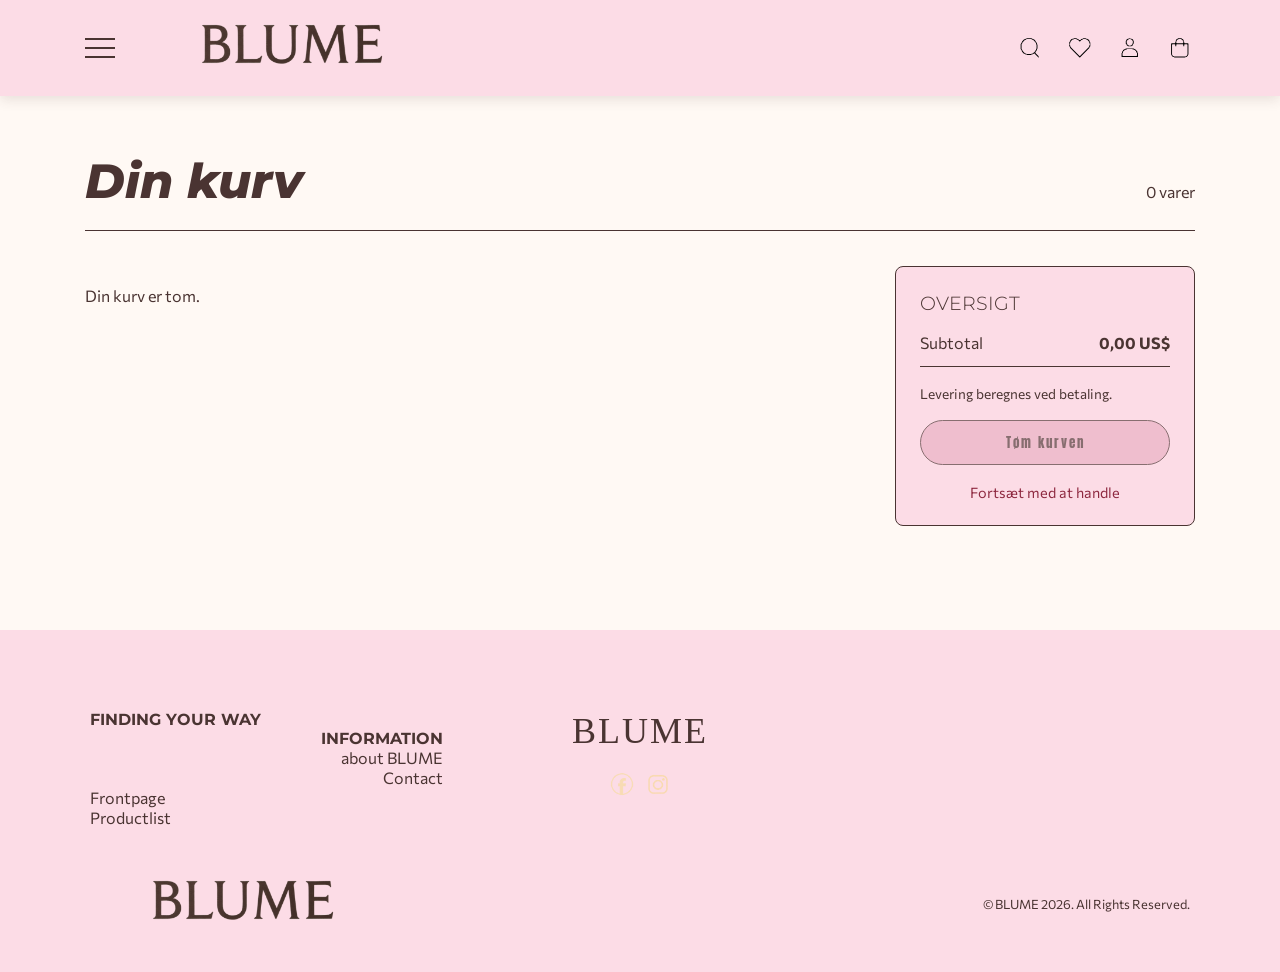
==== commit d5a51871: "login" ====
--- a/basket.html
+++ b/basket.html
@@ -39,8 +39,8 @@
             <a href="favorites.html" aria-label="Favoritter" title="Favoritter">
                 <img src="images/heart.svg" alt="" aria-hidden="true" width="30" height="30">
             </a>
-            <a href="profil.html" aria-label="Profil" title="Profil">
-                <img src="images/profil.svg" alt="" aria-hidden="true" width="30" height="30">
+            <a href="#" id="login-open" aria-label="Åbn login">
+                <img src="images/profil.svg" alt="Profil" aria-hidden="true" width="30" height="30">
             </a>
             <a href="basket.html" aria-label="Kurv" title="Kurv">
                 <img src="images/basket.svg" alt="" aria-hidden="true" width="40" height="40">
@@ -74,6 +74,14 @@
         <div class="footer-grid">
             <div>
                 <h3>Finding your way</h3>
+
+                <div class="footer-information">
+                    <h3>Information</h3>
+                    <ul>
+                        <li><a href="index.html">about BLUME</a></li>
+                        <li><a href="mailto:info@blume.dk">Contact</a></li>
+                    </ul>
+                </div>
                 <ul>
                     <li><a href="index.html">Frontpage</a></li>
                     <li><a href="productlist.html">Productlist</a></li>
@@ -96,10 +104,36 @@
             <p>© BLUME 2026. All Rights Reserved.</p>
         </div>
     </footer>
+    <div class="login-overlay" id="login-overlay" hidden>
+        <section class="login-popup" role="dialog" aria-modal="true" aria-labelledby="login-title">
+            <button class="login-close" id="login-close" type="button" aria-label="Luk">
+                &times;
+            </button>
 
+            <h2 id="login-title">LOG IN</h2>
+
+            <form id="login-form">
+                <label for="login-mail">MAIL</label>
+                <input id="login-mail" name="email" type="email" autocomplete="email">
+
+                <label for="login-password">PASSWORD</label>
+                <input id="login-password" name="password" type="password" autocomplete="current-password">
+
+                <button class="login-submit" type="submit">
+                    LOG IN
+                </button>
+            </form>
+
+            <a class="create-account" href="index.html">
+                SIGN UP
+            </a>
+        </section>
+    </div>
     <script src="script.js"></script>
     <script src="api.js"></script>
     <script src="basket.js"></script>
+    <script src="login.js"></script>
+
 </body>
 
 </html>
--- a/style.css
+++ b/style.css
@@ -54,6 +54,10 @@
   max-width: 100%;
 }
 
+a {
+  text-decoration: none;
+}
+
 main {
   padding: 0 85px;
   max-width: 100%;
@@ -796,10 +800,12 @@
 }
 
 /* Holder produktlink og kurveknap samlet i produktkortet. */
+
 .product-actions {
   display: grid;
-  gap: 8px;
+  gap: 15px;
   align-self: end;
+  padding: 0 20px 20px;
 }
 
 .product .product-actions .btn {
@@ -843,14 +849,15 @@
 .discount .discount_tag {
   display: block;
   position: absolute;
-  top: 0;
-  right: 0;
-  padding: 10px 15px;
+  top: 15px;
+  right: 15px;
+  padding: 12px 22px;
   background-color: var(--color-cherry-lacquer);
   color: var(--color-porcelain);
   font-family: var(--font-family-btn);
   font-size: 0.8rem;
   letter-spacing: 1px;
+  border-radius: 30px;
 }
 
 /* ========================================
@@ -1177,6 +1184,86 @@
   opacity: 0.55;
   cursor: not-allowed;
 }
+/* ========================================
+   LOGIN
+======================================== */
+
+.login-overlay {
+  position: fixed;
+  inset: 0;
+  z-index: 2000;
+  display: flex;
+  justify-content: center;
+  align-items: center;
+  padding: 20px;
+  background-color: rgba(74, 52, 50, 0.45);
+}
+
+.login-overlay[hidden] {
+  display: none;
+}
+
+.login-popup {
+  position: relative;
+  width: min(450px, 100%);
+  padding: 50px 40px;
+  background-color: var(--color-porcelain);
+}
+
+.login-popup h2 {
+  margin-top: 0;
+  text-align: center;
+  color: var(--color-warm-cocoa);
+}
+
+.login-close {
+  position: absolute;
+  top: 15px;
+  right: 20px;
+  background: transparent;
+  border: none;
+  color: var(--color-warm-cocoa);
+  font-size: 2rem;
+  cursor: pointer;
+}
+
+#login-form {
+  display: flex;
+  flex-direction: column;
+  gap: 10px;
+}
+
+#login-form label {
+  margin-top: 10px;
+  color: var(--color-warm-cocoa);
+  font-family: var(--font-family-p);
+}
+
+#login-form input {
+  width: 100%;
+  padding: 14px;
+  border: 1px solid var(--color-warm-cocoa);
+  background-color: white;
+  font-family: var(--font-family-p);
+}
+
+.login-submit {
+  margin-top: 20px;
+  padding: 15px;
+  border: none;
+  border-radius: 30px;
+  background-color: var(--color-plum);
+  color: var(--color-porcelain);
+  cursor: pointer;
+}
+
+.create-account {
+  display: block;
+  margin-top: 20px;
+  color: var(--color-warm-cocoa);
+  text-align: center;
+  text-decoration: underline;
+}
 
 /* ========================================
    RESPONSIVE - TABLET
@@ -1686,7 +1773,6 @@
 }
 .header {
   background: var(--color-soft-pink);
-  border-bottom: 1px solid var(--color-champagne-gold);
 }
 .navbar a:hover,
 .navbar a.active {
@@ -1776,7 +1862,6 @@
 }
 .footer {
   background: var(--color-soft-pink);
-  border-top: 1px solid var(--color-champagne-gold);
 }
 .footer h2,
 .footer h4,
@@ -1854,9 +1939,11 @@
   display: grid;
   grid-template-columns: 1fr auto 1fr;
   align-items: center;
+  width: 100vw;
+  margin-left: calc(50% - 50vw);
   gap: 20px;
   margin-bottom: 28px;
-  padding: 2rem;
+  padding: 2rem 0;
 }
 .frontpage-product-section[aria-labelledby="beauty-heading"] .frontpage-section-heading {
   background-color: var(--color-soft-pink);
@@ -1889,13 +1976,54 @@
 
 .frontpage-section-heading a {
   grid-column: 3;
+  display: inline-block;
   justify-self: end;
+  margin-right: 20px;
+  font-size: 2rem;
+  line-height: 1;
+}
+
+.frontpage-section-heading > a:hover,
+.frontpage-section-heading > a:focus-visible {
+  animation: frontpage-arrow-bounce 0.45s ease-in-out;
+}
+
+@keyframes frontpage-arrow-bounce {
+  0%,
+  100% {
+    transform: translateX(0);
+  }
+
+  50% {
+    transform: translateX(6px);
+  }
+}
+
+@media (prefers-reduced-motion: reduce) {
+  .frontpage-section-heading > a:hover,
+  .frontpage-section-heading > a:focus-visible {
+    animation: none;
+  }
 }
 
 .frontpage-section-heading > a,
 .frontpage-grid-message a {
   color: var(--color-cherry-lacquer);
   font-family: var(--font-family-p);
+}
+
+.frontpage-product-section[aria-labelledby="beauty-heading"] .frontpage-section-heading > a,
+.frontpage-product-section[aria-labelledby="beauty-heading"] .frontpage-grid-message a,
+.frontpage-product-section[aria-labelledby="natural-heading"] .frontpage-section-heading > a,
+.frontpage-product-section[aria-labelledby="natural-heading"] .frontpage-grid-message a {
+  color: var(--color-plum);
+}
+
+.frontpage-product-section[aria-labelledby="fragrances-heading"] .frontpage-section-heading > a,
+.frontpage-product-section[aria-labelledby="fragrances-heading"] .frontpage-grid-message a,
+.frontpage-product-section[aria-labelledby="sale-heading"] .frontpage-section-heading > a,
+.frontpage-product-section[aria-labelledby="sale-heading"] .frontpage-grid-message a {
+  color: var(--color-porcelain);
 }
 
 .frontpage-product-grid {
@@ -2067,7 +2195,7 @@
   gap: 20px;
   margin-bottom: 35px;
   padding-bottom: 18px;
-  border-bottom: 1px solid var(--color-champagne-gold);
+  border-bottom: 1px solid var(--color-warm-cocoa);
 }
 
 .basket-heading h1 {
@@ -2098,7 +2226,7 @@
   align-items: center;
   gap: 20px;
   padding-bottom: 18px;
-  border-bottom: 1px solid var(--color-champagne-gold);
+  border-bottom: 1px solid var(--color-warm-cocoa);
 }
 
 .basket-item > img {
@@ -2106,6 +2234,7 @@
   width: 100px;
   height: 100px;
   object-fit: contain;
+  border-radius: 8px;
 }
 
 .basket-item-details h2 {
@@ -2133,6 +2262,7 @@
   background: var(--color-porcelain);
   color: var(--color-warm-cocoa);
   border: 1px solid var(--color-warm-cocoa);
+  border-radius: 50%;
   font-size: 1.2rem;
   cursor: pointer;
 }
@@ -2145,14 +2275,14 @@
 .basket-continue {
   color: var(--color-cherry-lacquer);
   font: inherit;
-  text-decoration: underline;
-  text-underline-offset: 3px;
+  text-decoration: none;
 }
 
 .basket-remove {
   padding: 5px;
   background: transparent;
   border: 0;
+  border-radius: 8px;
   cursor: pointer;
 }
 
@@ -2162,7 +2292,8 @@
   gap: 18px;
   padding: 24px;
   background: var(--color-soft-pink);
-  border: 1px solid var(--color-champagne-gold);
+  border: 1px solid var(--color-warm-cocoa);
+  border-radius: 8px;
 }
 
 .basket-summary h2 {
@@ -2174,7 +2305,7 @@
   justify-content: space-between;
   gap: 16px;
   padding-bottom: 14px;
-  border-bottom: 1px solid var(--color-champagne-gold);
+  border-bottom: 1px solid var(--color-warm-cocoa);
   font-family: var(--font-family-p);
 }
 
@@ -2187,6 +2318,7 @@
   width: 100%;
   margin: 0;
   text-align: center;
+  border-radius: 30px;
   cursor: pointer;
 }
 
@@ -2349,8 +2481,7 @@
   color: var(--color-plum);
   font-size: 0.8rem;
   font-weight: 600;
-  text-decoration: underline;
-  text-underline-offset: 2px;
+  text-decoration: none;
 }
 
 .blume-review-stars {
@@ -2788,3 +2919,50 @@
     grid-template-columns: minmax(0, 1fr);
   }
 }
+
+.footer .footer-grid {
+  grid-template-columns: 1fr 1fr 1fr;
+  align-items: start;
+  gap: 20px;
+  max-width: 1100px;
+  margin: 0 auto;
+}
+
+.footer .footer-bottom {
+  width: 100%;
+  max-width: 1100px;
+  margin: 8px auto 0;
+}
+
+.footer .footer-social {
+  align-items: center;
+  text-align: center;
+}
+
+.footer .footer-social h4 {
+  color: var(--color-warm-cocoa);
+  font-family: Georgia, "Times New Roman", serif;
+  font-size: 36px;
+  font-weight: 400;
+}
+
+.footer .footer-social p {
+  font-size: 10px;
+}
+
+.footer .footer-information {
+  text-align: right;
+}
+
+@media (max-width: 800px) {
+  .footer .footer-grid {
+    grid-template-columns: 1fr;
+    gap: 40px;
+  }
+}
+
+/* Runde knapper på productlist-siden */
+.productlist-page .btn,
+.productlist-page .sort_button {
+  border-radius: 30px;
+}
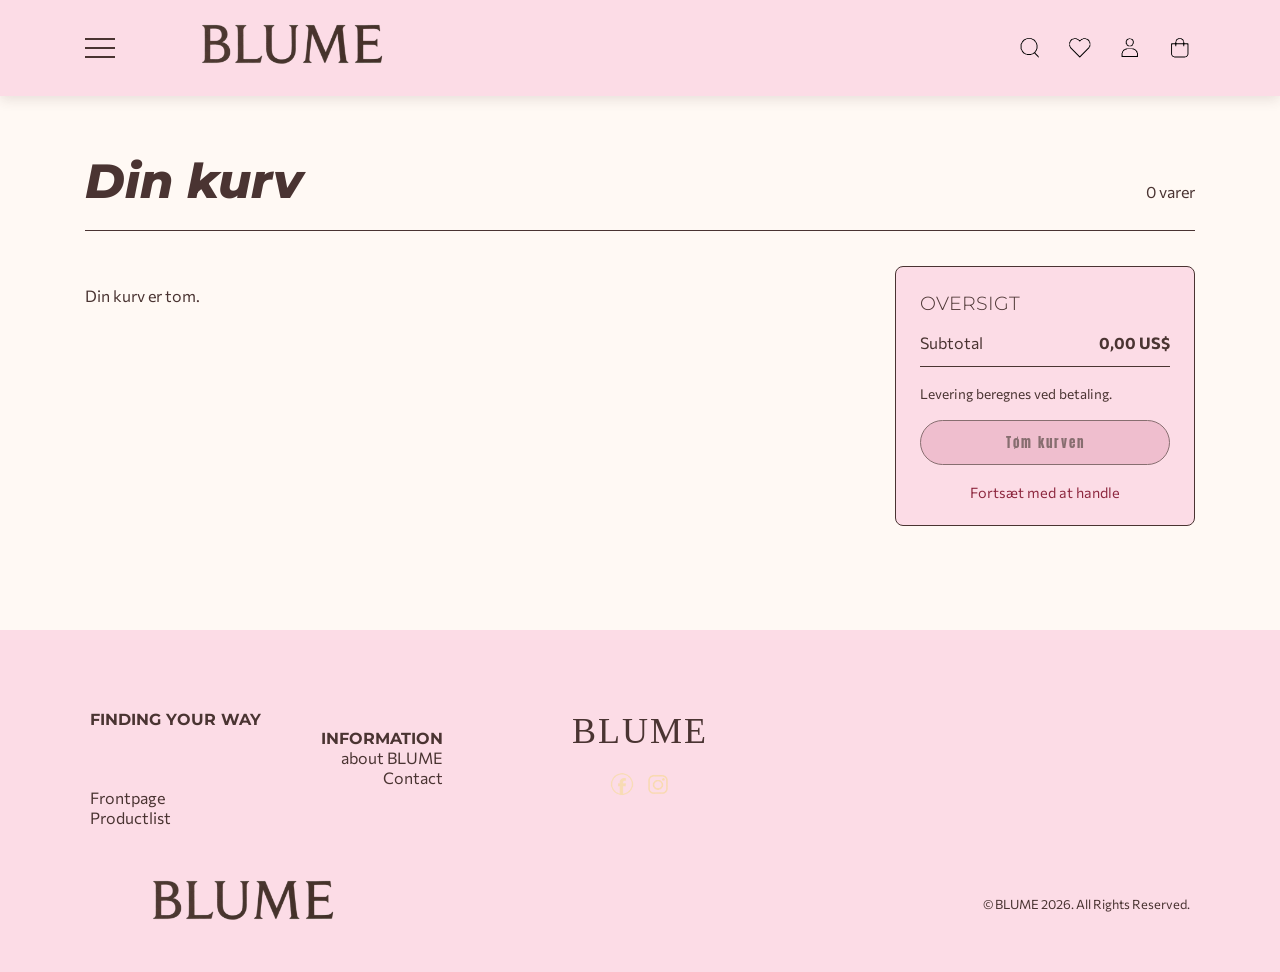
==== commit c9b3ba32: "fejl i footer og webp filer" ====
--- a/basket.html
+++ b/basket.html
@@ -19,7 +19,7 @@
     <!-- Fælles sidehoved med link tilbage til forsiden og kurven. -->
     <header class="header">
         <a class="logo_wrap" href="index.html" aria-label="BLUME – forside">
-            <img src="images/blume-logo.png" class="logo" alt="BLUME">
+            <img src="images/blume-logo.webp" class="logo" alt="BLUME">
         </a>
         <button class="burger" aria-label="Åbn menu">
             <span class="line"></span>
@@ -100,7 +100,7 @@
             </div>
         </div>
         <div class="footer-bottom">
-            <img src="images/blume-logo.png" class="logo" alt="BLUME">
+            <img src="images/blume-logo.webp" class="logo" alt="BLUME">
             <p>© BLUME 2026. All Rights Reserved.</p>
         </div>
     </footer>
